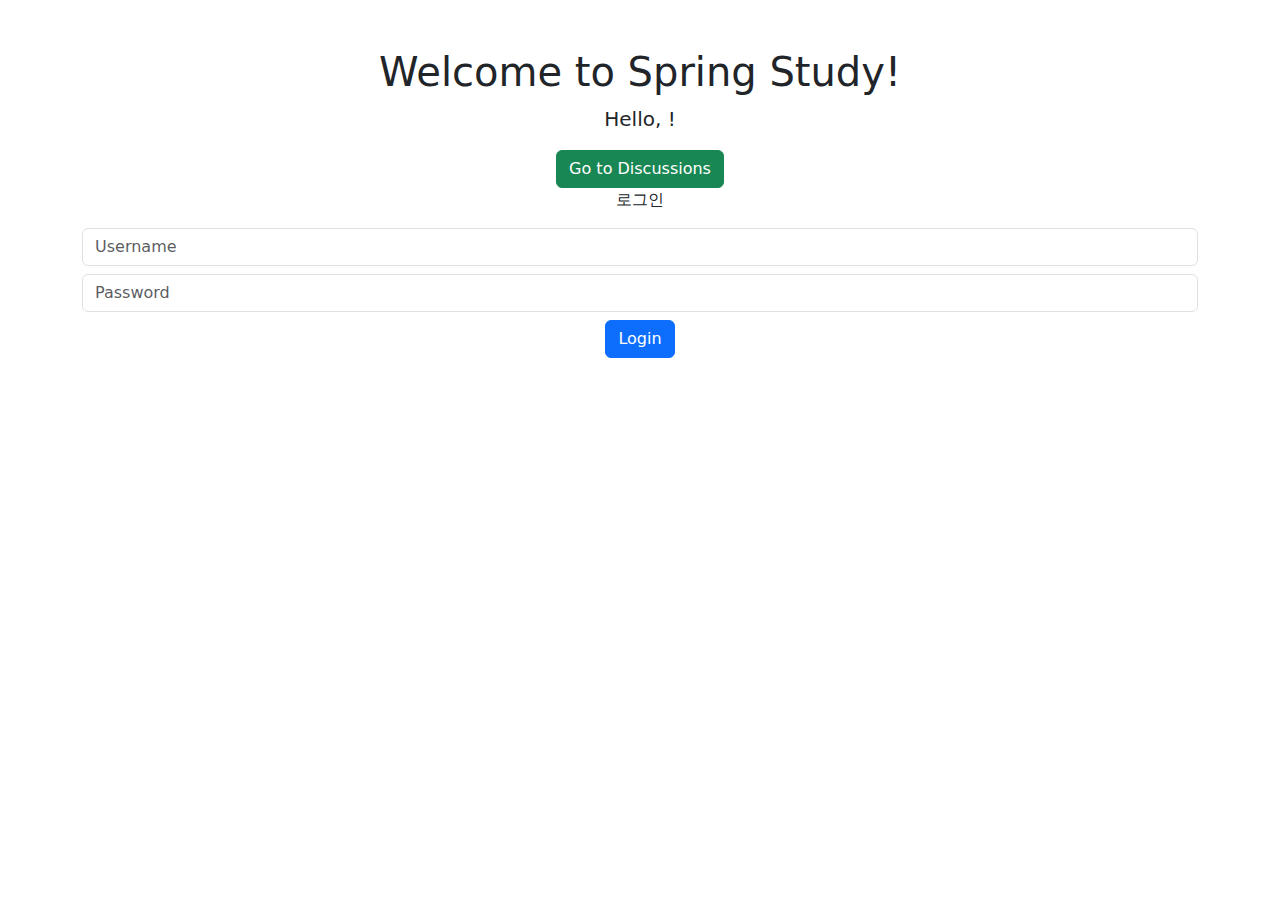
==== src/main/resources/templates/index.html @ c2200230 "Discussion display and login" ====
<!DOCTYPE html>
<html xmlns:th="http://www.thymeleaf.org">
<head>
  <meta charset="UTF-8">
  <title>Home - My App</title>
  <link rel="stylesheet" href="https://cdn.jsdelivr.net/npm/bootstrap@5.3.0/dist/css/bootstrap.min.css">
</head>
<script>
    document.addEventListener("DOMContentLoaded", function() {
        document.querySelectorAll('div').forEach(el => el.style.pointerEvents = 'auto');
    });
</script>

<body>
<div th:replace="~{fragments/navbar :: nav}"></div>

<div class="container text-center mt-5">
  <h1>Welcome to Spring Study!</h1>

  <!-- 로그인된 경우 유저 정보 표시 -->
  <div th:if="${loggedInUser}">
    <p class="lead">Hello, <strong th:text="${loggedInUser.username}"></strong>!</p>
    <a href="/discussions" class="btn btn-success">Go to Discussions</a>
  </div>

  <!-- 로그인되지 않은 경우 로그인 폼 표시 -->
  <div th:unless="${loggedInUser}">
    <p>로그인</p>

    <form action="/login" method="post" class="mt-3">
      <input type="text" name="username" placeholder="Username" required class="form-control mb-2">
      <input type="password" name="password" placeholder="Password" required class="form-control mb-2">
      <button type="submit" class="btn btn-primary">Login</button>
    </form>

    <!-- 로그인 실패 메시지 -->
    <p th:if="${error}" th:text="${error}" class="text-danger mt-2"></p>
  </div>
</div>
</body>
</html>
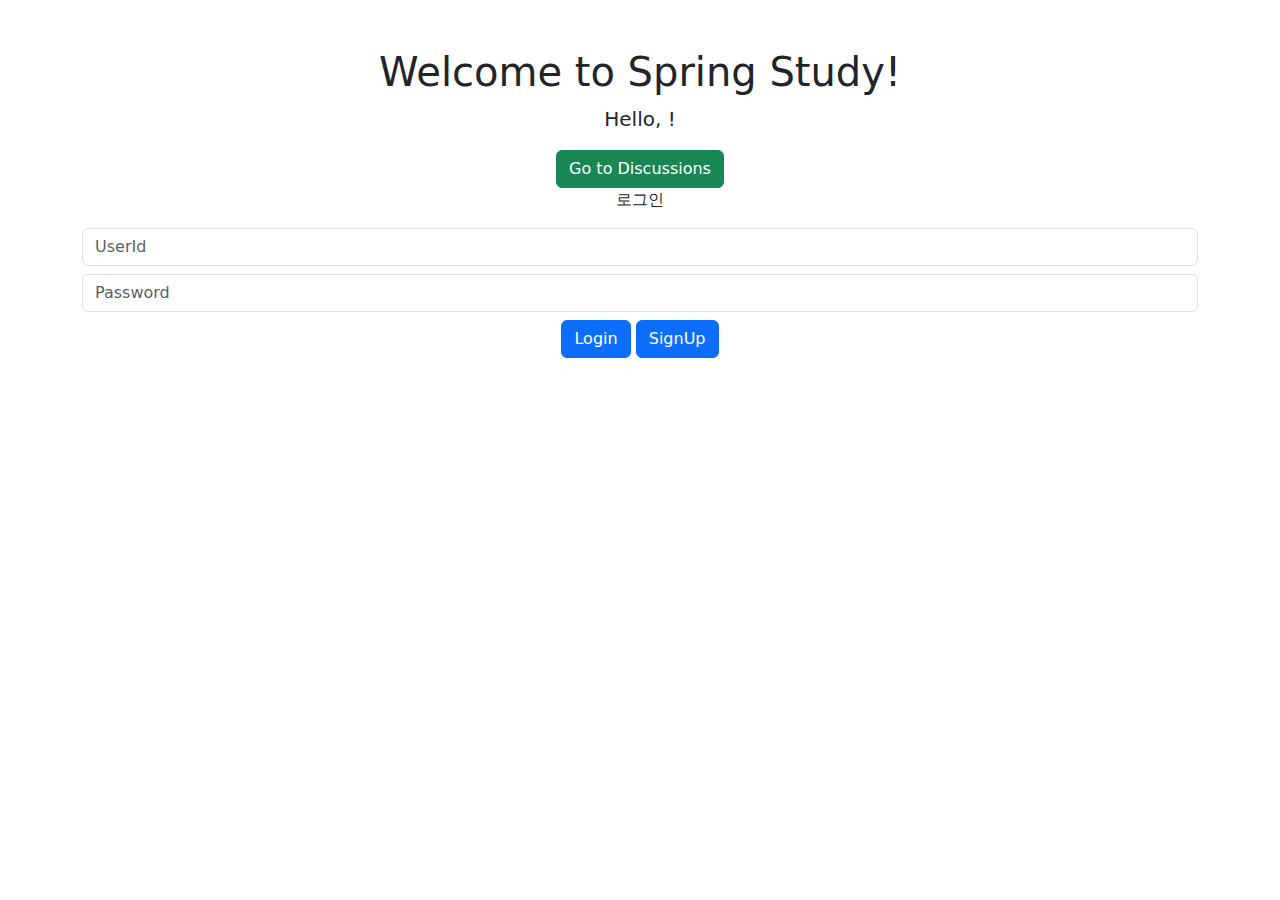
==== commit 9c20ade8: "Version 0.1" ====
--- a/src/main/resources/templates/index.html
+++ b/src/main/resources/templates/index.html
@@ -19,7 +19,7 @@
 
   <!-- 로그인된 경우 유저 정보 표시 -->
   <div th:if="${loggedInUser}">
-    <p class="lead">Hello, <strong th:text="${loggedInUser.username}"></strong>!</p>
+    <p class="lead">Hello, <strong th:text="${loggedInUser.userName}"></strong>!</p>
     <a href="/discussions" class="btn btn-success">Go to Discussions</a>
   </div>
 
@@ -28,9 +28,12 @@
     <p>로그인</p>
 
     <form action="/login" method="post" class="mt-3">
-      <input type="text" name="username" placeholder="Username" required class="form-control mb-2">
+      <input type="text" name="userId" placeholder="UserId" required class="form-control mb-2">
       <input type="password" name="password" placeholder="Password" required class="form-control mb-2">
       <button type="submit" class="btn btn-primary">Login</button>
+      <a th:href="@{/signup}">
+        <button type="button" class="btn btn-primary">SignUp</button>
+      </a>
     </form>
 
     <!-- 로그인 실패 메시지 -->
